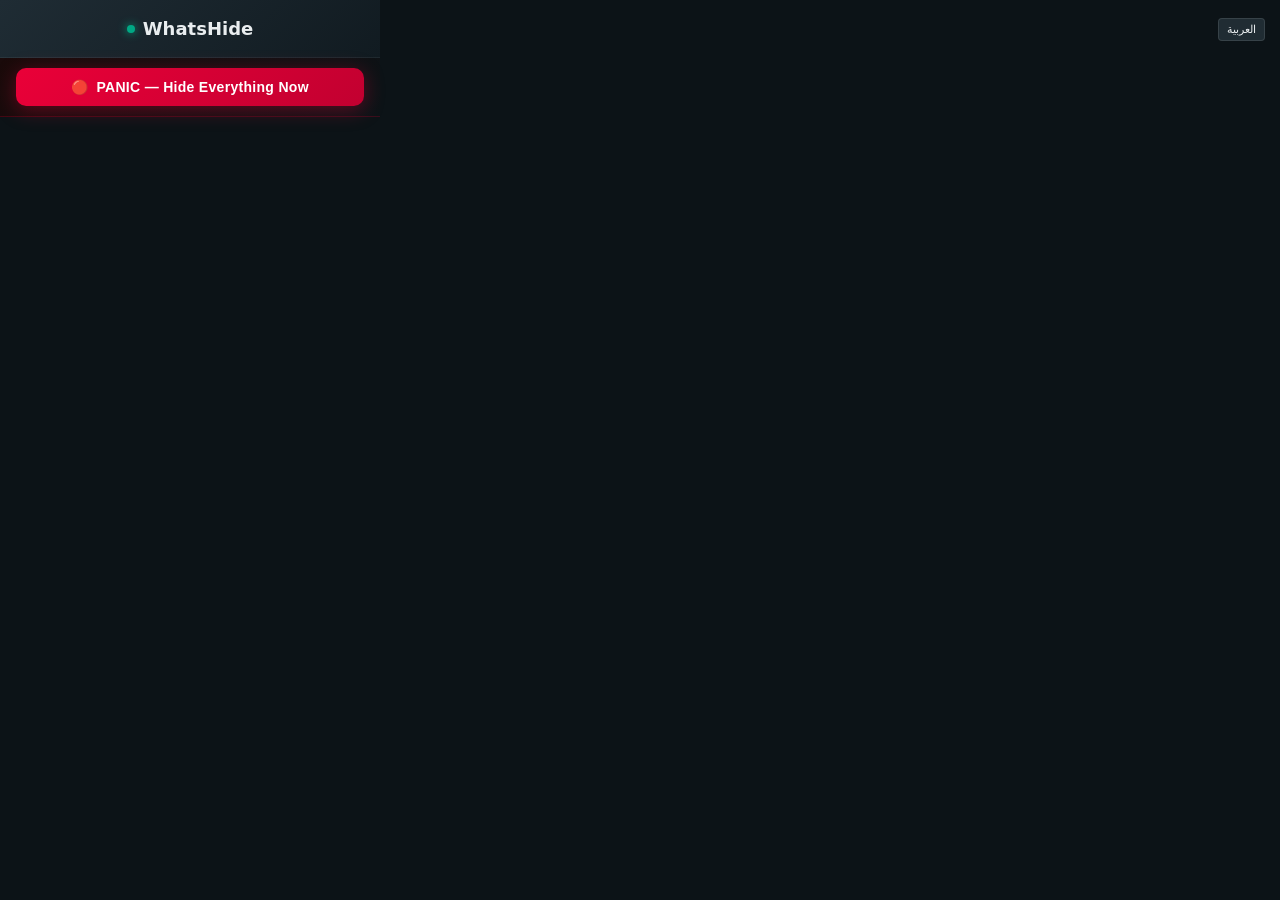
==== popup.html @ 0270f34d "Initial commit - WhatsHide v6.0 Chrome Extension" ====
<!DOCTYPE html>
<html lang="en" dir="ltr">
<head>
    <meta charset="UTF-8">
    <style>
        :root { --bg-main: #0c1317; --bg-card: #111b21; --bg-input: #202c33; --accent: #00a884; --text-main: #e9edef; --text-sub: #8696a0; --danger: #ea0038; --gold: #ffd700; }
        body { width: 380px; padding: 0; font-family: 'Segoe UI', system-ui, sans-serif; background: var(--bg-main); color: var(--text-main); margin: 0; user-select: none; overflow-x: hidden; }
        body[dir="rtl"] { direction: rtl; } body[dir="ltr"] { direction: ltr; }
        
        .brand-header { background: linear-gradient(135deg, #1f2c34 0%, #111b21 100%); padding: 18px; text-align: center; font-weight: 700; font-size: 18px; border-bottom: 1px solid rgba(255,255,255,0.05); display: flex; align-items: center; justify-content: center; gap: 8px; }
        .brand-header .logo-dot { width: 8px; height: 8px; background: var(--accent); border-radius: 50%; box-shadow: 0 0 10px var(--accent); }
        .brand-header.pro-active .logo-dot { background: var(--gold); box-shadow: 0 0 15px var(--gold); }
        .brand-header.pro-active span { color: var(--gold); }

        .wrapper { padding: 16px; max-height: 520px; overflow-y: auto; opacity: 0; transition: opacity 0.3s; }
        .wrapper.loaded { opacity: 1; }
        .wrapper::-webkit-scrollbar { width: 4px; } .wrapper::-webkit-scrollbar-thumb { background: var(--bg-input); border-radius: 4px; }
        
        .overlay-screen { position: absolute; top: 0; left: 0; width: 100%; height: 100%; background: rgba(12, 19, 23, 0.98); backdrop-filter: blur(15px); z-index: 9999; display: none; flex-direction: column; align-items: center; justify-content: center; text-align: center; padding: 20px; box-sizing: border-box; }
        .pin-box { width: 45px; height: 55px; background: var(--bg-input); border: 2px solid rgba(0, 168, 132, 0.2); border-radius: 8px; font-size: 24px; text-align: center; color: white; outline: none; margin: 0 5px; }
        .pin-box:focus { border-color: var(--accent); }
        .lockout-timer { color: var(--danger); font-size: 20px; font-weight: bold; margin-top: 15px; }

        .section-title { font-size: 11px; color: var(--text-sub); margin: 15px 0 10px; font-weight: 700; text-transform: uppercase; letter-spacing: 1px; display: flex; align-items: center; gap: 6px; }
        .section-title::after { content: ''; flex: 1; height: 1px; background: rgba(255, 255, 255, 0.05); }
        
        .card { background: var(--bg-card); padding: 14px; border-radius: 12px; margin-bottom: 12px; border: 1px solid rgba(255,255,255,0.03); position: relative; overflow: hidden; }
        .card.pro-locked {
            opacity: 0.85;
        }
        .card.pro-locked input, 
        .card.pro-locked select, 
        .card.pro-locked button {
            pointer-events: none !important;
            cursor: not-allowed !important;
            opacity: 0.6;
        }
        .pro-badge {
            background: linear-gradient(45deg, #d4af37, #ffd700);
            color: #000 !important;
            font-size: 9px;
            font-weight: bold;
            padding: 2px 6px;
            border-radius: 4px;
            margin-left: 6px;
            display: inline-block;
            vertical-align: middle;
            box-shadow: 0 0 10px rgba(255, 215, 0, 0.3);
        }
        .tooltip-container {
            position: relative;
            display: inline-block;
            cursor: pointer;
            margin-left: 6px;
        }
        .info-icon {
            color: var(--text-sub);
            font-size: 12.5px;
            display: inline-block;
            vertical-align: middle;
            transition: color 0.2s;
        }
        .tooltip-container:hover .info-icon {
            color: var(--gold);
        }
        .tooltip-text {
            visibility: hidden;
            width: 210px;
            background-color: #161f23;
            color: #fff;
            text-align: center;
            border-radius: 8px;
            padding: 8px 12px;
            position: absolute;
            z-index: 99;
            bottom: 125%;
            left: 50%;
            margin-left: -105px;
            opacity: 0;
            transition: opacity 0.3s;
            font-size: 11.5px;
            font-weight: normal;
            line-height: 1.4;
            border: 1px solid rgba(255, 215, 0, 0.25);
            box-shadow: 0 4px 15px rgba(0,0,0,0.6);
            pointer-events: none;
        }
        .tooltip-text::after {
            content: "";
            position: absolute;
            top: 100%;
            left: 50%;
            margin-left: -5px;
            border-width: 5px;
            border-style: solid;
            border-color: #161f23 transparent transparent transparent;
        }
        .tooltip-container:hover .tooltip-text {
            visibility: visible;
            opacity: 1;
        }
        
        .flex-row { display: flex; justify-content: space-between; align-items: center; margin-bottom: 8px; }
        .card-label { font-size: 13.5px; font-weight: 600; }
        
        .switch { position: relative; display: inline-block; width: 38px; height: 20px; }
        .switch input { opacity: 0; width: 0; height: 0; }
        .slider { position: absolute; cursor: pointer; top: 0; left: 0; right: 0; bottom: 0; background-color: #3b4a54; transition: .3s; border-radius: 20px; }
        .slider:before { position: absolute; content: ""; height: 14px; width: 14px; left: 3px; bottom: 3px; background-color: var(--text-sub); transition: .3s; border-radius: 50%; }
        body[dir="rtl"] .slider:before { left: auto; right: 3px; }
        input:checked + .slider { background-color: var(--accent); }
        input:checked + .slider:before { transform: translateX(18px); background-color: #fff; }
        body[dir="rtl"] input:checked + .slider:before { transform: translateX(-18px); background-color: #fff; }

        .range-box { display: flex; align-items: center; gap: 10px; margin-top: 6px; }
        input[type=range] { flex: 1; accent-color: var(--accent); cursor: pointer; height: 5px; background: var(--bg-input); border-radius: 6px; appearance: none; }
        .val-badge { font-size: 11px; color: var(--text-sub); background: var(--bg-input); padding: 3px 6px; border-radius: 4px; min-width: 28px; text-align: center; }

        .input-group { display: flex; gap: 6px; margin-bottom: 10px; width: 100%; }
        .input-group input { flex: 1; background: var(--bg-input); border: 1px solid rgba(255,255,255,0.05); border-radius: 6px; padding: 8px 12px; color: #fff; font-size: 12.5px; outline: none; }
        .btn { background: var(--accent); border: none; color: white; padding: 8px 14px; border-radius: 6px; cursor: pointer; font-weight: 600; transition: background 0.2s; white-space: nowrap; }
        .btn-gold { background: linear-gradient(45deg, #d4af37, #ffd700); color: #000; }
        
        #toast { position: fixed; bottom: -50px; left: 50%; transform: translateX(-50%); background: var(--accent); color: #fff; font-size: 12px; padding: 8px 16px; border-radius: 20px; z-index: 10000; transition: bottom 0.3s; font-weight: bold;}
        #toast.show { bottom: 16px; }
        .shortcut-input { text-align: center; color: var(--accent); font-weight: bold; cursor: pointer; }
        
        .lang-switcher { position: absolute; top: 18px; right: 15px; background: var(--bg-input); border: 1px solid rgba(255,255,255,0.1); color: var(--text-main); font-size: 11px; padding: 4px 8px; border-radius: 4px; cursor: pointer; z-index: 10; }
        body[dir="rtl"] .lang-switcher { right: auto; left: 15px; }

        .word-tag {
            background: var(--bg-input);
            border: 1px solid rgba(255,255,255,0.05);
            color: var(--text-main);
            padding: 4px 10px;
            border-radius: 16px;
            font-size: 11.5px;
            display: inline-flex;
            align-items: center;
            gap: 6px;
            font-weight: 500;
            margin-bottom: 2px;
        }
        .word-tag .remove-btn {
            cursor: pointer;
            color: var(--text-sub);
            font-weight: bold;
            font-size: 13px;
            transition: color 0.2s;
        }
        .word-tag .remove-btn:hover {
            color: var(--danger);
        }
    </style>
</head>
<body>
    <div id="pin-screen" class="overlay-screen">
        <div id="t-lbl-enter-pin" style="color: var(--accent); font-size: 18px; font-weight: bold; margin-bottom: 15px;">🔒 Enter PIN</div>
        <div>
            <input type="password" class="pin-box" maxlength="1"><input type="password" class="pin-box" maxlength="1">
            <input type="password" class="pin-box" maxlength="1"><input type="password" class="pin-box" maxlength="1">
        </div>
        <div id="pin-error" style="color: var(--danger); font-size: 12px; margin-top: 10px; height: 15px;"></div>
        <div id="lockout-timer" class="lockout-timer"></div>
        <button id="show-recovery-btn" class="btn" style="background: transparent; border: 1px solid var(--text-sub); margin-top: 20px;">Forgot PIN?</button>
    </div>

    <div id="recovery-screen" class="overlay-screen">
        <div id="t-lbl-rec-title" style="color: var(--gold); font-size: 18px; font-weight: bold; margin-bottom: 15px;">🛡️ PIN Recovery</div>
        <p id="t-lbl-rec-desc" style="font-size: 12px; color: var(--text-sub); margin-bottom: 20px;">Enter the recovery code generated during setup.</p>
        <input type="text" id="recovery-input" placeholder="e.g. A8X2-9M4P" style="background: var(--bg-input); border: 1px solid var(--accent); border-radius: 6px; padding: 10px; color: #fff; text-align: center; font-weight: bold; letter-spacing: 2px; width: 80%; margin-bottom: 15px;">
        <button id="verify-recovery-btn" class="btn btn-gold" style="width: 80%;">Reset Security</button>
        <button id="cancel-recovery-btn" class="btn" style="background: transparent; margin-top: 10px;">Cancel</button>
    </div>

    <button class="lang-switcher" id="lang-btn">العربية</button>
    <div class="brand-header" id="main-header"><div class="logo-dot"></div><span>WhatsHide</span></div>

    <!-- Quick Lock Button -->
    <div id="quick-lock-bar" style="padding: 10px 16px; background: linear-gradient(135deg, #1a0a0a, #0c1317); border-bottom: 1px solid rgba(234,0,56,0.2);">
        <button id="quick-lock-btn" style="
            width: 100%; padding: 11px; border: none; border-radius: 10px;
            background: linear-gradient(135deg, #ea0038, #c20030);
            color: #fff; font-size: 14px; font-weight: 700; cursor: pointer;
            display: flex; align-items: center; justify-content: center; gap: 8px;
            box-shadow: 0 4px 20px rgba(234,0,56,0.35);
            transition: all 0.2s; letter-spacing: 0.3px;
        ">🔴 <span id="quick-lock-label">PANIC — Hide Everything Now</span></button>
    </div>

    <div class="wrapper" id="main-wrapper">
        <!-- Trial Status Banner -->
        <div id="trial-banner" style="display: none; background: rgba(255, 215, 0, 0.1); border: 1px solid var(--gold); border-radius: 8px; padding: 10px; margin-bottom: 12px; text-align: center; font-size: 12px; position: relative;">
            <div style="font-weight: bold; color: var(--gold); margin-bottom: 4px;" id="t-trial-title">🎁 Free Trial Active</div>
            <div style="font-size: 11px; color: var(--text-sub);" id="trial-countdown">Trial ends in 23h 59m</div>
        </div>
        <div id="trial-expired-banner" style="display: none; background: rgba(234, 0, 56, 0.1); border: 1px solid #ea0038; border-radius: 8px; padding: 10px; margin-bottom: 12px; text-align: center; font-size: 12px; position: relative;">
            <div style="font-weight: bold; color: #ea0038; margin-bottom: 4px;" id="t-trial-expired">⚠️ Free Trial Expired</div>
            <div style="font-size: 11px; color: var(--text-sub);" id="t-trial-expired-desc">Upgrade to PRO to continue using premium features.</div>
        </div>
        
        <div class="card" id="license-card" style="border-color: var(--gold);">
            <div class="card-label" id="t-lbl-upgrade" style="color: var(--gold); margin-bottom: 8px;">👑 Upgrade to PRO</div>
            <div class="input-group">
                <input type="text" id="license-input" placeholder="Enter License Key...">
                <button class="btn btn-gold" id="activate-pro-btn">Activate</button>
            </div>
            <div style="margin-top: 10px; text-align: center;">
                <a href="https://whatshide-pro.lemonsqueezy.com/checkout/buy/e57ed999-04b2-479c-af8b-bbd7bbf509a6" target="_blank" id="t-btn-buy-license" style="color: var(--gold); font-size: 11.5px; text-decoration: none; font-weight: bold; border: 1px solid var(--gold); padding: 5px 12px; border-radius: 4px; display: inline-block; transition: all 0.2s;">🛒 Buy PRO License Key</a>
            </div>
        </div>

        <div class="card" id="pro-status-card" style="display: none; border-color: var(--gold); text-align: center; padding: 15px;">
            <div style="font-weight: bold; color: var(--gold); font-size: 14px; margin-bottom: 5px;" id="t-lbl-pro-active">👑 WhatsHide PRO Active</div>
            <div id="pro-license-display" style="font-size: 11px; color: var(--text-sub); margin-bottom: 10px; word-break: break-all; font-family: monospace;"></div>
            <button class="btn" id="deactivate-pro-btn" style="background: transparent; color: #ff3333; border: 1px solid #ff3333; padding: 4px 10px; border-radius: 4px; font-size: 11px; cursor: pointer; font-weight: bold;">Deactivate License</button>
        </div>

        <div class="section-title" id="t-sec-sidebar">Sidebar Components (External)</div>
        <div class="card">
            <div class="flex-row"><div class="card-label" id="t-lbl-sb-msgs">Blur Last Messages</div><label class="switch"><input type="checkbox" id="sidebar-msgs"><span class="slider"></span></label></div>
            <div class="range-box"><input type="range" id="sidebar-msgs-val" min="1" max="25" value="8"><span class="val-badge" id="sidebar-msgs-text">8px</span></div>
        </div>
        <div class="card">
            <div class="flex-row"><div class="card-label" id="t-lbl-sb-names">Blur Contact Names</div><label class="switch"><input type="checkbox" id="sidebar-names"><span class="slider"></span></label></div>
            <div class="range-box"><input type="range" id="sidebar-names-val" min="1" max="25" value="8"><span class="val-badge" id="sidebar-names-text">8px</span></div>
        </div>
        <div class="card">
            <div class="flex-row"><div class="card-label" id="t-lbl-sb-imgs">Blur Profile Pictures (Avatars)</div><label class="switch"><input type="checkbox" id="sidebar-imgs"><span class="slider"></span></label></div>
            <div class="range-box"><input type="range" id="sidebar-imgs-val" min="1" max="30" value="12"><span class="val-badge" id="sidebar-imgs-text">12px</span></div>
        </div>

        <div class="section-title" id="t-sec-chat">Active Chat (Internal)</div>
        <div class="card">
            <div class="flex-row"><div class="card-label" id="t-lbl-chat-msgs">Blur Inner Chat Messages</div><label class="switch"><input type="checkbox" id="chat-msgs"><span class="slider"></span></label></div>
            <div class="range-box"><input type="range" id="chat-msgs-val" min="1" max="25" value="8"><span class="val-badge" id="chat-msgs-text">8px</span></div>
        </div>
        <div class="card">
            <div class="flex-row"><div class="card-label" id="t-lbl-chat-names">Blur Header Name & Info</div><label class="switch"><input type="checkbox" id="chat-names"><span class="slider"></span></label></div>
            <div class="range-box"><input type="range" id="chat-names-val" min="1" max="25" value="8"><span class="val-badge" id="chat-names-text">8px</span></div>
        </div>

        <div class="section-title" id="t-sec-shortcuts"><span style="color: var(--gold);">★</span> PRO Shortcuts & Zen Mode</div>
        <div class="card pro-feature">
            <div class="flex-row">
                <div class="card-label">
                    <span id="t-lbl-zen-mode">Zen Mode (Clean Screen)</span><span class="pro-badge">PRO</span>
                    <div class="tooltip-container">
                        <span class="info-icon">ⓘ</span>
                        <span class="tooltip-text" id="t-desc-zen-mode">Hides the contact sidebar automatically, giving you a clean, wide screen to chat without distractions.</span>
                    </div>
                </div>
                <label class="switch"><input type="checkbox" id="zen-mode"><span class="slider"></span></label>
            </div>
            <div class="input-group" style="margin-top: 10px;">
                <input type="text" id="zen-sc-input" class="shortcut-input" placeholder="Zen Shortcut..." readonly>
            </div>
        </div>
        
        <div class="card pro-feature">
            <div class="card-label" style="margin-bottom: 5px;">
                <span id="t-lbl-panic-sc">Panic Shortcut (Total Stealth)</span><span class="pro-badge">PRO</span>
                <div class="tooltip-container">
                    <span class="info-icon">ⓘ</span>
                    <span class="tooltip-text" id="t-desc-panic-sc">Instantly redirects the tab to a safe page (like Google Search) and changes the tab icon and title when someone walks by.</span>
                </div>
            </div>
            <div class="input-group">
                <input type="text" id="panic-sc-input" class="shortcut-input" placeholder="Panic Shortcut..." readonly>
                <button class="btn btn-danger" id="clear-panic-btn">Reset</button>
            </div>
            <div style="margin-top: 10px; display: flex; align-items: center; gap: 8px;">
                <span style="font-size: 12px; color: var(--text-sub);" id="t-lbl-panic-target">Panic Page:</span>
                <select id="panic-target" style="flex: 1; background: var(--bg-input); border: 1px solid rgba(255,255,255,0.05); color: #fff; padding: 6px; border-radius: 6px; font-size: 12px; outline: none; cursor: pointer;">
                    <option value="google" selected>Google Search</option>
                    <option value="google-drive">Google Drive</option>
                    <option value="outlook">Outlook Mail</option>
                    <option value="wikipedia">Wikipedia</option>
                    <option value="blank">Blank Page</option>
                </select>
            </div>
        </div>

        <div class="section-title" id="t-sec-security"><span style="color: var(--gold);">★</span> PRO Security & Automation</div>
        <div class="card pro-feature">
            <div class="card-label" style="margin-bottom: 5px;">
                <span id="t-lbl-smart-words">Smart Words Redaction</span><span class="pro-badge">PRO</span>
                <div class="tooltip-container">
                    <span class="info-icon">ⓘ</span>
                    <span class="tooltip-text" id="t-desc-smart-words">Blur specific keywords or sensitive words in real-time (e.g., "salary", "invoice").</span>
                </div>
            </div>
            <div class="input-group">
                <input type="text" id="redact-word-input" placeholder="e.g. Invoice">
                <button class="btn" id="add-word-btn">Add</button>
            </div>
            <div id="redact-words-list" style="display: flex; flex-wrap: wrap; gap: 6px; margin-top: 10px; max-height: 120px; overflow-y: auto; padding: 2px;">
                <!-- Word pills injected dynamically -->
            </div>
        </div>

        <div class="card pro-feature">
            <div class="card-label" style="margin-bottom: 5px;">
                <span id="t-lbl-auto-lock">Auto-Lock Screen (Minutes)</span><span class="pro-badge">PRO</span>
                <div class="tooltip-container">
                    <span class="info-icon">ⓘ</span>
                    <span class="tooltip-text" id="t-desc-auto-lock">Locks the extension dashboard automatically after a period of inactivity to prevent physical snooping.</span>
                </div>
            </div>
            <div class="range-box"><input type="range" id="auto-lock" min="0" max="60" value="0"><span class="val-badge" id="auto-lock-text">0m (Off)</span></div>
        </div>

        <div class="card pro-feature">
            <div class="card-label" style="margin-bottom: 5px;">
                <span id="t-lbl-hover-delay">Hover Reveal Delay (Seconds)</span><span class="pro-badge">PRO</span>
                <div class="tooltip-container">
                    <span class="info-icon">ⓘ</span>
                    <span class="tooltip-text" id="t-desc-hover-delay">Control the delay time before the blurred text is revealed when hovering, preventing accidental glances.</span>
                </div>
            </div>
            <div class="range-box">
                <input type="range" id="hover-delay" min="0" max="3" step="0.5" value="1.5">
                <span class="val-badge" id="hover-delay-text">1.5s</span>
            </div>
        </div>

        <div class="card pro-feature">
            <div class="card-label" style="margin-bottom: 8px;">
                <span id="t-lbl-auto-redact">Auto-Redact Sensitive Data</span><span class="pro-badge">PRO</span>
                <div class="tooltip-container">
                    <span class="info-icon">ⓘ</span>
                    <span class="tooltip-text" id="t-desc-auto-redact">Automatically blurs phone numbers, prices, emails, and links in all chats to keep customer data safe.</span>
                </div>
            </div>
            <div style="display: flex; flex-direction: column; gap: 8px;">
                <div class="flex-row"><span style="font-size: 12.5px;" id="t-lbl-redact-phones">Phone Numbers</span><label class="switch"><input type="checkbox" id="redact-phones"><span class="slider"></span></label></div>
                <div class="flex-row"><span style="font-size: 12.5px;" id="t-lbl-redact-emails">Email Addresses</span><label class="switch"><input type="checkbox" id="redact-emails"><span class="slider"></span></label></div>
                <div class="flex-row"><span style="font-size: 12.5px;" id="t-lbl-redact-links">Links & URLs</span><label class="switch"><input type="checkbox" id="redact-links"><span class="slider"></span></label></div>
                <div class="flex-row"><span style="font-size: 12.5px;" id="t-lbl-redact-prices">Prices & Currency</span><label class="switch"><input type="checkbox" id="redact-prices"><span class="slider"></span></label></div>
            </div>
        </div>

        <div class="card pro-feature" id="setup-pin-card">
            <div class="card-label" style="margin-bottom: 5px;">
                <span id="t-lbl-setup-pin">Setup App PIN Lock</span><span class="pro-badge">PRO</span>
                <div class="tooltip-container">
                    <span class="info-icon">ⓘ</span>
                    <span class="tooltip-text" id="t-desc-setup-pin">Password protect your privacy dashboard to prevent anyone else from disabling your blur options.</span>
                </div>
            </div>
            <div class="input-group"><input type="password" id="new-pin-input" placeholder="4 Digits" maxlength="4" style="text-align: center;"><button class="btn" id="save-pin-btn">Set PIN</button></div>
            <div id="recovery-code-display" style="display: none; background: rgba(255,215,0,0.1); padding: 10px; border-radius: 6px; border: 1px dashed var(--gold); margin-top: 10px; font-size: 11px; color: #fff; text-align: center;">
                <span id="t-lbl-save-rec">Save this Recovery Code:</span><br><strong id="rec-code-text" style="font-size: 14px; letter-spacing: 2px; color: var(--gold);"></strong>
            </div>
        </div>
        
        <div class="card pro-feature" id="remove-pin-card" style="display: none;">
            <div class="flex-row" style="margin-bottom: 0;">
                <div class="card-label" id="t-lbl-pin-active" style="color: var(--accent);">🔒 PIN Protection Active</div>
                <button class="btn" style="background: var(--danger);" id="remove-pin-btn">Disable</button>
            </div>
        </div>

        <!-- Export / Import Settings -->
        <div class="section-title" id="t-sec-data">⚙️ Data &amp; Backup</div>
        <div class="card" style="display: flex; gap: 8px;">
            <button class="btn" id="export-settings-btn" style="flex:1; font-size: 12px;">📤 Export Settings</button>
            <button class="btn" id="import-settings-btn" style="flex:1; font-size: 12px; background: var(--bg-input); color: var(--text-main);">📥 Import Settings</button>
            <input type="file" id="import-file-input" accept=".json" style="display:none">
        </div>

        <!-- New Auto-Redact Patterns -->
        <div class="section-title" id="t-sec-adv-redact"><span style="color: var(--gold);">★</span> PRO Advanced Detection</div>
        <div class="card pro-feature">
            <div class="card-label" style="margin-bottom: 8px;">
                <span>Auto-Detect Financial &amp; ID Data</span><span class="pro-badge">PRO</span>
                <div class="tooltip-container">
                    <span class="info-icon">ⓘ</span>
                    <span class="tooltip-text">Automatically blurs credit cards, IBANs, national IDs, and passport numbers found in chats.</span>
                </div>
            </div>
            <div style="display: flex; flex-direction: column; gap: 8px;">
                <div class="flex-row"><span style="font-size: 12.5px;">Credit Card Numbers</span><label class="switch"><input type="checkbox" id="redact-cards"><span class="slider"></span></label></div>
                <div class="flex-row"><span style="font-size: 12.5px;">IBAN Numbers</span><label class="switch"><input type="checkbox" id="redact-iban"><span class="slider"></span></label></div>
                <div class="flex-row"><span style="font-size: 12.5px;">National IDs (Saudi/Gulf)</span><label class="switch"><input type="checkbox" id="redact-natid"><span class="slider"></span></label></div>
                <div class="flex-row"><span style="font-size: 12.5px;">Passport Numbers</span><label class="switch"><input type="checkbox" id="redact-passport"><span class="slider"></span></label></div>
            </div>
        </div>

        <!-- PrintScreen Protection -->
        <div class="card pro-feature">
            <div class="flex-row" style="margin-bottom: 0;">
                <div class="card-label">
                    <span>📸 PrintScreen Protection</span><span class="pro-badge">PRO</span>
                    <div class="tooltip-container">
                        <span class="info-icon">ⓘ</span>
                        <span class="tooltip-text">Instantly blacks out the screen for 2 seconds when PrintScreen is pressed, preventing screenshots.</span>
                    </div>
                </div>
                <label class="switch"><input type="checkbox" id="screenshot-protect"><span class="slider"></span></label>
            </div>
        </div>
    </div>
    <div id="toast">Saved! ✨</div>
    <script src="popup.js"></script>
</body>
</html>
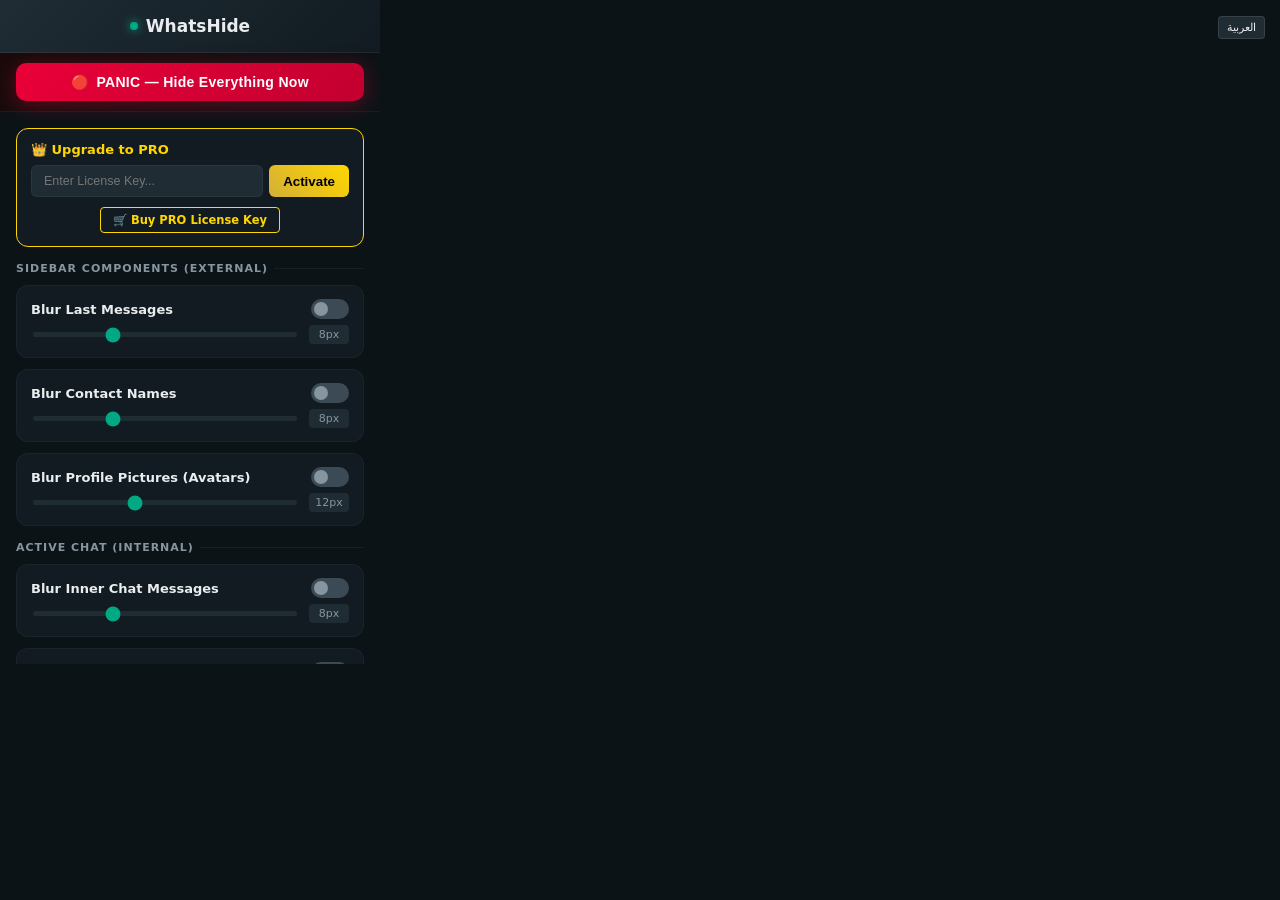
==== commit da16ceff: "WhatsHide v6.6: Fix button collision, soft natural blur without box clipping, live Gumroad link inte" ====
--- a/popup.html
+++ b/popup.html
@@ -3,28 +3,124 @@
 <head>
     <meta charset="UTF-8">
     <style>
-        :root { --bg-main: #0c1317; --bg-card: #111b21; --bg-input: #202c33; --accent: #00a884; --text-main: #e9edef; --text-sub: #8696a0; --danger: #ea0038; --gold: #ffd700; }
-        body { width: 380px; padding: 0; font-family: 'Segoe UI', system-ui, sans-serif; background: var(--bg-main); color: var(--text-main); margin: 0; user-select: none; overflow-x: hidden; }
-        body[dir="rtl"] { direction: rtl; } body[dir="ltr"] { direction: ltr; }
-        
-        .brand-header { background: linear-gradient(135deg, #1f2c34 0%, #111b21 100%); padding: 18px; text-align: center; font-weight: 700; font-size: 18px; border-bottom: 1px solid rgba(255,255,255,0.05); display: flex; align-items: center; justify-content: center; gap: 8px; }
-        .brand-header .logo-dot { width: 8px; height: 8px; background: var(--accent); border-radius: 50%; box-shadow: 0 0 10px var(--accent); }
-        .brand-header.pro-active .logo-dot { background: var(--gold); box-shadow: 0 0 15px var(--gold); }
+        :root { 
+            --bg-main: #0c1317; 
+            --bg-card: #111b21; 
+            --bg-input: #202c33; 
+            --accent: #00a884; 
+            --text-main: #e9edef; 
+            --text-sub: #8696a0; 
+            --danger: #ea0038; 
+            --gold: #ffd700; 
+        }
+        body { 
+            width: 380px; 
+            padding: 0; 
+            font-family: 'Segoe UI', system-ui, -apple-system, sans-serif; 
+            background: var(--bg-main); 
+            color: var(--text-main); 
+            margin: 0; 
+            user-select: none; 
+            overflow-x: hidden; 
+        }
+        body[dir="rtl"] { direction: rtl; } 
+        body[dir="ltr"] { direction: ltr; }
+        
+        .brand-header { 
+            background: linear-gradient(135deg, #1f2c34 0%, #111b21 100%); 
+            padding: 16px; 
+            text-align: center; 
+            font-weight: 700; 
+            font-size: 17px; 
+            border-bottom: 1px solid rgba(255,255,255,0.05); 
+            display: flex; 
+            align-items: center; 
+            justify-content: center; 
+            gap: 8px; 
+        }
+        .brand-header .logo-dot { 
+            width: 8px; 
+            height: 8px; 
+            background: var(--accent); 
+            border-radius: 50%; 
+            box-shadow: 0 0 10px var(--accent); 
+        }
+        .brand-header.pro-active .logo-dot { 
+            background: var(--gold); 
+            box-shadow: 0 0 15px var(--gold); 
+        }
         .brand-header.pro-active span { color: var(--gold); }
 
-        .wrapper { padding: 16px; max-height: 520px; overflow-y: auto; opacity: 0; transition: opacity 0.3s; }
+        .wrapper { 
+            padding: 16px; 
+            max-height: 520px; 
+            overflow-y: auto; 
+            opacity: 1; 
+            transition: opacity 0.3s; 
+        }
         .wrapper.loaded { opacity: 1; }
-        .wrapper::-webkit-scrollbar { width: 4px; } .wrapper::-webkit-scrollbar-thumb { background: var(--bg-input); border-radius: 4px; }
-        
-        .overlay-screen { position: absolute; top: 0; left: 0; width: 100%; height: 100%; background: rgba(12, 19, 23, 0.98); backdrop-filter: blur(15px); z-index: 9999; display: none; flex-direction: column; align-items: center; justify-content: center; text-align: center; padding: 20px; box-sizing: border-box; }
-        .pin-box { width: 45px; height: 55px; background: var(--bg-input); border: 2px solid rgba(0, 168, 132, 0.2); border-radius: 8px; font-size: 24px; text-align: center; color: white; outline: none; margin: 0 5px; }
+        .wrapper::-webkit-scrollbar { width: 4px; } 
+        .wrapper::-webkit-scrollbar-thumb { background: var(--bg-input); border-radius: 4px; }
+        
+        .overlay-screen { 
+            position: absolute; 
+            top: 0; 
+            left: 0; 
+            width: 100%; 
+            height: 100%; 
+            background: rgba(12, 19, 23, 0.98); 
+            backdrop-filter: blur(15px); 
+            z-index: 9999; 
+            display: none; 
+            flex-direction: column; 
+            align-items: center; 
+            justify-content: center; 
+            text-align: center; 
+            padding: 20px; 
+            box-sizing: border-box; 
+        }
+        .pin-box { 
+            width: 45px; 
+            height: 55px; 
+            background: var(--bg-input); 
+            border: 2px solid rgba(0, 168, 132, 0.2); 
+            border-radius: 8px; 
+            font-size: 24px; 
+            text-align: center; 
+            color: white; 
+            outline: none; 
+            margin: 0 5px; 
+        }
         .pin-box:focus { border-color: var(--accent); }
         .lockout-timer { color: var(--danger); font-size: 20px; font-weight: bold; margin-top: 15px; }
 
-        .section-title { font-size: 11px; color: var(--text-sub); margin: 15px 0 10px; font-weight: 700; text-transform: uppercase; letter-spacing: 1px; display: flex; align-items: center; gap: 6px; }
-        .section-title::after { content: ''; flex: 1; height: 1px; background: rgba(255, 255, 255, 0.05); }
-        
-        .card { background: var(--bg-card); padding: 14px; border-radius: 12px; margin-bottom: 12px; border: 1px solid rgba(255,255,255,0.03); position: relative; overflow: hidden; }
+        .section-title { 
+            font-size: 11px; 
+            color: var(--text-sub); 
+            margin: 15px 0 10px; 
+            font-weight: 700; 
+            text-transform: uppercase; 
+            letter-spacing: 1px; 
+            display: flex; 
+            align-items: center; 
+            gap: 6px; 
+        }
+        .section-title::after { 
+            content: ''; 
+            flex: 1; 
+            height: 1px; 
+            background: rgba(255, 255, 255, 0.05); 
+        }
+        
+        .card { 
+            background: var(--bg-card); 
+            padding: 13px 14px; 
+            border-radius: 12px; 
+            margin-bottom: 11px; 
+            border: 1px solid rgba(255,255,255,0.04); 
+            position: relative; 
+            overflow: hidden; 
+        }
         .card.pro-locked {
             opacity: 0.85;
         }
@@ -47,12 +143,16 @@
             vertical-align: middle;
             box-shadow: 0 0 10px rgba(255, 215, 0, 0.3);
         }
+        body[dir="rtl"] .pro-badge { margin-left: 0; margin-right: 6px; }
+
         .tooltip-container {
             position: relative;
             display: inline-block;
             cursor: pointer;
             margin-left: 6px;
         }
+        body[dir="rtl"] .tooltip-container { margin-left: 0; margin-right: 6px; }
+
         .info-icon {
             color: var(--text-sub);
             font-size: 12.5px;
@@ -100,10 +200,10 @@
             opacity: 1;
         }
         
-        .flex-row { display: flex; justify-content: space-between; align-items: center; margin-bottom: 8px; }
-        .card-label { font-size: 13.5px; font-weight: 600; }
-        
-        .switch { position: relative; display: inline-block; width: 38px; height: 20px; }
+        .flex-row { display: flex; justify-content: space-between; align-items: center; margin-bottom: 6px; }
+        .card-label { font-size: 13px; font-weight: 600; }
+        
+        .switch { position: relative; display: inline-block; width: 38px; height: 20px; flex-shrink: 0; }
         .switch input { opacity: 0; width: 0; height: 0; }
         .slider { position: absolute; cursor: pointer; top: 0; left: 0; right: 0; bottom: 0; background-color: #3b4a54; transition: .3s; border-radius: 20px; }
         .slider:before { position: absolute; content: ""; height: 14px; width: 14px; left: 3px; bottom: 3px; background-color: var(--text-sub); transition: .3s; border-radius: 50%; }
@@ -116,7 +216,7 @@
         input[type=range] { flex: 1; accent-color: var(--accent); cursor: pointer; height: 5px; background: var(--bg-input); border-radius: 6px; appearance: none; }
         .val-badge { font-size: 11px; color: var(--text-sub); background: var(--bg-input); padding: 3px 6px; border-radius: 4px; min-width: 28px; text-align: center; }
 
-        .input-group { display: flex; gap: 6px; margin-bottom: 10px; width: 100%; }
+        .input-group { display: flex; gap: 6px; margin-bottom: 8px; width: 100%; }
         .input-group input { flex: 1; background: var(--bg-input); border: 1px solid rgba(255,255,255,0.05); border-radius: 6px; padding: 8px 12px; color: #fff; font-size: 12.5px; outline: none; }
         .btn { background: var(--accent); border: none; color: white; padding: 8px 14px; border-radius: 6px; cursor: pointer; font-weight: 600; transition: background 0.2s; white-space: nowrap; }
         .btn-gold { background: linear-gradient(45deg, #d4af37, #ffd700); color: #000; }
@@ -125,7 +225,7 @@
         #toast.show { bottom: 16px; }
         .shortcut-input { text-align: center; color: var(--accent); font-weight: bold; cursor: pointer; }
         
-        .lang-switcher { position: absolute; top: 18px; right: 15px; background: var(--bg-input); border: 1px solid rgba(255,255,255,0.1); color: var(--text-main); font-size: 11px; padding: 4px 8px; border-radius: 4px; cursor: pointer; z-index: 10; }
+        .lang-switcher { position: absolute; top: 16px; right: 15px; background: var(--bg-input); border: 1px solid rgba(255,255,255,0.1); color: var(--text-main); font-size: 11px; padding: 4px 8px; border-radius: 4px; cursor: pointer; z-index: 10; }
         body[dir="rtl"] .lang-switcher { right: auto; left: 15px; }
 
         .word-tag {
@@ -206,7 +306,7 @@
                 <button class="btn btn-gold" id="activate-pro-btn">Activate</button>
             </div>
             <div style="margin-top: 10px; text-align: center;">
-                <a href="https://whatshide-pro.lemonsqueezy.com/checkout/buy/e57ed999-04b2-479c-af8b-bbd7bbf509a6" target="_blank" id="t-btn-buy-license" style="color: var(--gold); font-size: 11.5px; text-decoration: none; font-weight: bold; border: 1px solid var(--gold); padding: 5px 12px; border-radius: 4px; display: inline-block; transition: all 0.2s;">🛒 Buy PRO License Key</a>
+                <a href="https://1383719870243.gumroad.com/l/dsbmm" target="_blank" id="t-btn-buy-license" style="color: var(--gold); font-size: 11.5px; text-decoration: none; font-weight: bold; border: 1px solid var(--gold); padding: 5px 12px; border-radius: 4px; display: inline-block; transition: all 0.2s;">🛒 Buy PRO License Key</a>
             </div>
         </div>
 
@@ -216,6 +316,7 @@
             <button class="btn" id="deactivate-pro-btn" style="background: transparent; color: #ff3333; border: 1px solid #ff3333; padding: 4px 10px; border-radius: 4px; font-size: 11px; cursor: pointer; font-weight: bold;">Deactivate License</button>
         </div>
 
+        <!-- Sidebar Section -->
         <div class="section-title" id="t-sec-sidebar">Sidebar Components (External)</div>
         <div class="card">
             <div class="flex-row"><div class="card-label" id="t-lbl-sb-msgs">Blur Last Messages</div><label class="switch"><input type="checkbox" id="sidebar-msgs"><span class="slider"></span></label></div>
@@ -230,6 +331,7 @@
             <div class="range-box"><input type="range" id="sidebar-imgs-val" min="1" max="30" value="12"><span class="val-badge" id="sidebar-imgs-text">12px</span></div>
         </div>
 
+        <!-- Active Chat Section -->
         <div class="section-title" id="t-sec-chat">Active Chat (Internal)</div>
         <div class="card">
             <div class="flex-row"><div class="card-label" id="t-lbl-chat-msgs">Blur Inner Chat Messages</div><label class="switch"><input type="checkbox" id="chat-msgs"><span class="slider"></span></label></div>
@@ -239,7 +341,18 @@
             <div class="flex-row"><div class="card-label" id="t-lbl-chat-names">Blur Header Name & Info</div><label class="switch"><input type="checkbox" id="chat-names"><span class="slider"></span></label></div>
             <div class="range-box"><input type="range" id="chat-names-val" min="1" max="25" value="8"><span class="val-badge" id="chat-names-text">8px</span></div>
         </div>
-
+        <!-- New Feature: Media Blur -->
+        <div class="card">
+            <div class="flex-row"><div class="card-label" id="t-lbl-chat-media">Blur Media (Images & Audio)</div><label class="switch"><input type="checkbox" id="chat-media"><span class="slider"></span></label></div>
+            <div class="range-box"><input type="range" id="chat-media-val" min="1" max="30" value="12"><span class="val-badge" id="chat-media-text">12px</span></div>
+        </div>
+        <!-- New Feature: Input/Drafting Blur -->
+        <div class="card">
+            <div class="flex-row"><div class="card-label" id="t-lbl-chat-input">Blur Message Input (Drafting)</div><label class="switch"><input type="checkbox" id="chat-input"><span class="slider"></span></label></div>
+            <div class="range-box"><input type="range" id="chat-input-val" min="1" max="25" value="8"><span class="val-badge" id="chat-input-text">8px</span></div>
+        </div>
+
+        <!-- Shortcuts & Zen Mode -->
         <div class="section-title" id="t-sec-shortcuts"><span style="color: var(--gold);">★</span> PRO Shortcuts & Zen Mode</div>
         <div class="card pro-feature">
             <div class="flex-row">
@@ -272,7 +385,9 @@
             <div style="margin-top: 10px; display: flex; align-items: center; gap: 8px;">
                 <span style="font-size: 12px; color: var(--text-sub);" id="t-lbl-panic-target">Panic Page:</span>
                 <select id="panic-target" style="flex: 1; background: var(--bg-input); border: 1px solid rgba(255,255,255,0.05); color: #fff; padding: 6px; border-radius: 6px; font-size: 12px; outline: none; cursor: pointer;">
-                    <option value="google" selected>Google Search</option>
+                    <option value="google" selected>Google Search (Alt+X)</option>
+                    <option value="excel">Excel Spreadsheet (Alt+E)</option>
+                    <option value="vscode">VS Code IDE (Alt+C)</option>
                     <option value="google-drive">Google Drive</option>
                     <option value="outlook">Outlook Mail</option>
                     <option value="wikipedia">Wikipedia</option>
@@ -281,6 +396,7 @@
             </div>
         </div>
 
+        <!-- Security & Automation Section -->
         <div class="section-title" id="t-sec-security"><span style="color: var(--gold);">★</span> PRO Security & Automation</div>
         <div class="card pro-feature">
             <div class="card-label" style="margin-bottom: 5px;">
@@ -294,9 +410,7 @@
                 <input type="text" id="redact-word-input" placeholder="e.g. Invoice">
                 <button class="btn" id="add-word-btn">Add</button>
             </div>
-            <div id="redact-words-list" style="display: flex; flex-wrap: wrap; gap: 6px; margin-top: 10px; max-height: 120px; overflow-y: auto; padding: 2px;">
-                <!-- Word pills injected dynamically -->
-            </div>
+            <div id="redact-words-list" style="display: flex; flex-wrap: wrap; gap: 6px; margin-top: 10px; max-height: 120px; overflow-y: auto; padding: 2px;"></div>
         </div>
 
         <div class="card pro-feature">
@@ -319,11 +433,12 @@
                 </div>
             </div>
             <div class="range-box">
-                <input type="range" id="hover-delay" min="0" max="3" step="0.5" value="1.5">
-                <span class="val-badge" id="hover-delay-text">1.5s</span>
-            </div>
-        </div>
-
+                <input type="range" id="hover-delay" min="0" max="2" step="0.1" value="0.4">
+                <span class="val-badge" id="hover-delay-text">0.4s</span>
+            </div>
+        </div>
+
+        <!-- Sensitive Data Redaction -->
         <div class="card pro-feature">
             <div class="card-label" style="margin-bottom: 8px;">
                 <span id="t-lbl-auto-redact">Auto-Redact Sensitive Data</span><span class="pro-badge">PRO</span>
@@ -340,6 +455,39 @@
             </div>
         </div>
 
+        <!-- Advanced Financial & ID Detection -->
+        <div class="section-title" id="t-sec-adv-redact"><span style="color: var(--gold);">★</span> PRO Advanced Detection</div>
+        <div class="card pro-feature">
+            <div class="card-label" style="margin-bottom: 8px;">
+                <span id="t-lbl-adv-desc">Auto-Detect Financial & ID Data</span><span class="pro-badge">PRO</span>
+                <div class="tooltip-container">
+                    <span class="info-icon">ⓘ</span>
+                    <span class="tooltip-text" id="t-desc-adv-redact">Automatically blurs credit cards, IBANs, national IDs, and passport numbers found in chats.</span>
+                </div>
+            </div>
+            <div style="display: flex; flex-direction: column; gap: 8px;">
+                <div class="flex-row"><span style="font-size: 12.5px;" id="t-lbl-redact-cards">Credit Card Numbers</span><label class="switch"><input type="checkbox" id="redact-cards"><span class="slider"></span></label></div>
+                <div class="flex-row"><span style="font-size: 12.5px;" id="t-lbl-redact-iban">IBAN Numbers</span><label class="switch"><input type="checkbox" id="redact-iban"><span class="slider"></span></label></div>
+                <div class="flex-row"><span style="font-size: 12.5px;" id="t-lbl-redact-natid">National IDs (Saudi/Gulf)</span><label class="switch"><input type="checkbox" id="redact-natid"><span class="slider"></span></label></div>
+                <div class="flex-row"><span style="font-size: 12.5px;" id="t-lbl-redact-passport">Passport Numbers</span><label class="switch"><input type="checkbox" id="redact-passport"><span class="slider"></span></label></div>
+            </div>
+        </div>
+
+        <!-- PrintScreen Protection -->
+        <div class="card pro-feature">
+            <div class="flex-row" style="margin-bottom: 0;">
+                <div class="card-label">
+                    <span id="t-lbl-screenshot-protect">📸 PrintScreen Protection</span><span class="pro-badge">PRO</span>
+                    <div class="tooltip-container">
+                        <span class="info-icon">ⓘ</span>
+                        <span class="tooltip-text" id="t-desc-screenshot">Instantly blacks out the screen for 2.5 seconds when PrintScreen or screenshot keys are pressed.</span>
+                    </div>
+                </div>
+                <label class="switch"><input type="checkbox" id="screenshot-protect"><span class="slider"></span></label>
+            </div>
+        </div>
+
+        <!-- Setup PIN -->
         <div class="card pro-feature" id="setup-pin-card">
             <div class="card-label" style="margin-bottom: 5px;">
                 <span id="t-lbl-setup-pin">Setup App PIN Lock</span><span class="pro-badge">PRO</span>
@@ -362,43 +510,18 @@
         </div>
 
         <!-- Export / Import Settings -->
-        <div class="section-title" id="t-sec-data">⚙️ Data &amp; Backup</div>
+        <div class="section-title" id="t-sec-data">⚙️ Data & Backup</div>
         <div class="card" style="display: flex; gap: 8px;">
             <button class="btn" id="export-settings-btn" style="flex:1; font-size: 12px;">📤 Export Settings</button>
             <button class="btn" id="import-settings-btn" style="flex:1; font-size: 12px; background: var(--bg-input); color: var(--text-main);">📥 Import Settings</button>
             <input type="file" id="import-file-input" accept=".json" style="display:none">
         </div>
 
-        <!-- New Auto-Redact Patterns -->
-        <div class="section-title" id="t-sec-adv-redact"><span style="color: var(--gold);">★</span> PRO Advanced Detection</div>
-        <div class="card pro-feature">
-            <div class="card-label" style="margin-bottom: 8px;">
-                <span>Auto-Detect Financial &amp; ID Data</span><span class="pro-badge">PRO</span>
-                <div class="tooltip-container">
-                    <span class="info-icon">ⓘ</span>
-                    <span class="tooltip-text">Automatically blurs credit cards, IBANs, national IDs, and passport numbers found in chats.</span>
-                </div>
-            </div>
-            <div style="display: flex; flex-direction: column; gap: 8px;">
-                <div class="flex-row"><span style="font-size: 12.5px;">Credit Card Numbers</span><label class="switch"><input type="checkbox" id="redact-cards"><span class="slider"></span></label></div>
-                <div class="flex-row"><span style="font-size: 12.5px;">IBAN Numbers</span><label class="switch"><input type="checkbox" id="redact-iban"><span class="slider"></span></label></div>
-                <div class="flex-row"><span style="font-size: 12.5px;">National IDs (Saudi/Gulf)</span><label class="switch"><input type="checkbox" id="redact-natid"><span class="slider"></span></label></div>
-                <div class="flex-row"><span style="font-size: 12.5px;">Passport Numbers</span><label class="switch"><input type="checkbox" id="redact-passport"><span class="slider"></span></label></div>
-            </div>
-        </div>
-
-        <!-- PrintScreen Protection -->
-        <div class="card pro-feature">
-            <div class="flex-row" style="margin-bottom: 0;">
-                <div class="card-label">
-                    <span>📸 PrintScreen Protection</span><span class="pro-badge">PRO</span>
-                    <div class="tooltip-container">
-                        <span class="info-icon">ⓘ</span>
-                        <span class="tooltip-text">Instantly blacks out the screen for 2 seconds when PrintScreen is pressed, preventing screenshots.</span>
-                    </div>
-                </div>
-                <label class="switch"><input type="checkbox" id="screenshot-protect"><span class="slider"></span></label>
-            </div>
+        <!-- Referral Reward Card -->
+        <div class="card" style="background: linear-gradient(135deg, rgba(212,175,55,0.15), rgba(0,168,132,0.15)); border: 1px solid var(--gold); border-radius: 8px; padding: 12px; margin-top: 10px;">
+            <div style="font-weight: bold; font-size: 13px; color: var(--gold); margin-bottom: 4px;" id="t-ref-title">🎁 Unlock 30-Day PRO Free</div>
+            <div style="font-size: 11.5px; color: #ddd; line-height: 1.4; margin-bottom: 8px;" id="t-ref-desc">Share WhatsHide with 3 friends or WhatsApp groups to activate 30 Days of PRO free!</div>
+            <button class="btn btn-gold" id="share-referral-btn" style="width: 100%; font-size: 12px; padding: 8px; font-weight: bold;">📲 Share on WhatsApp to Unlock</button>
         </div>
     </div>
     <div id="toast">Saved! ✨</div>
